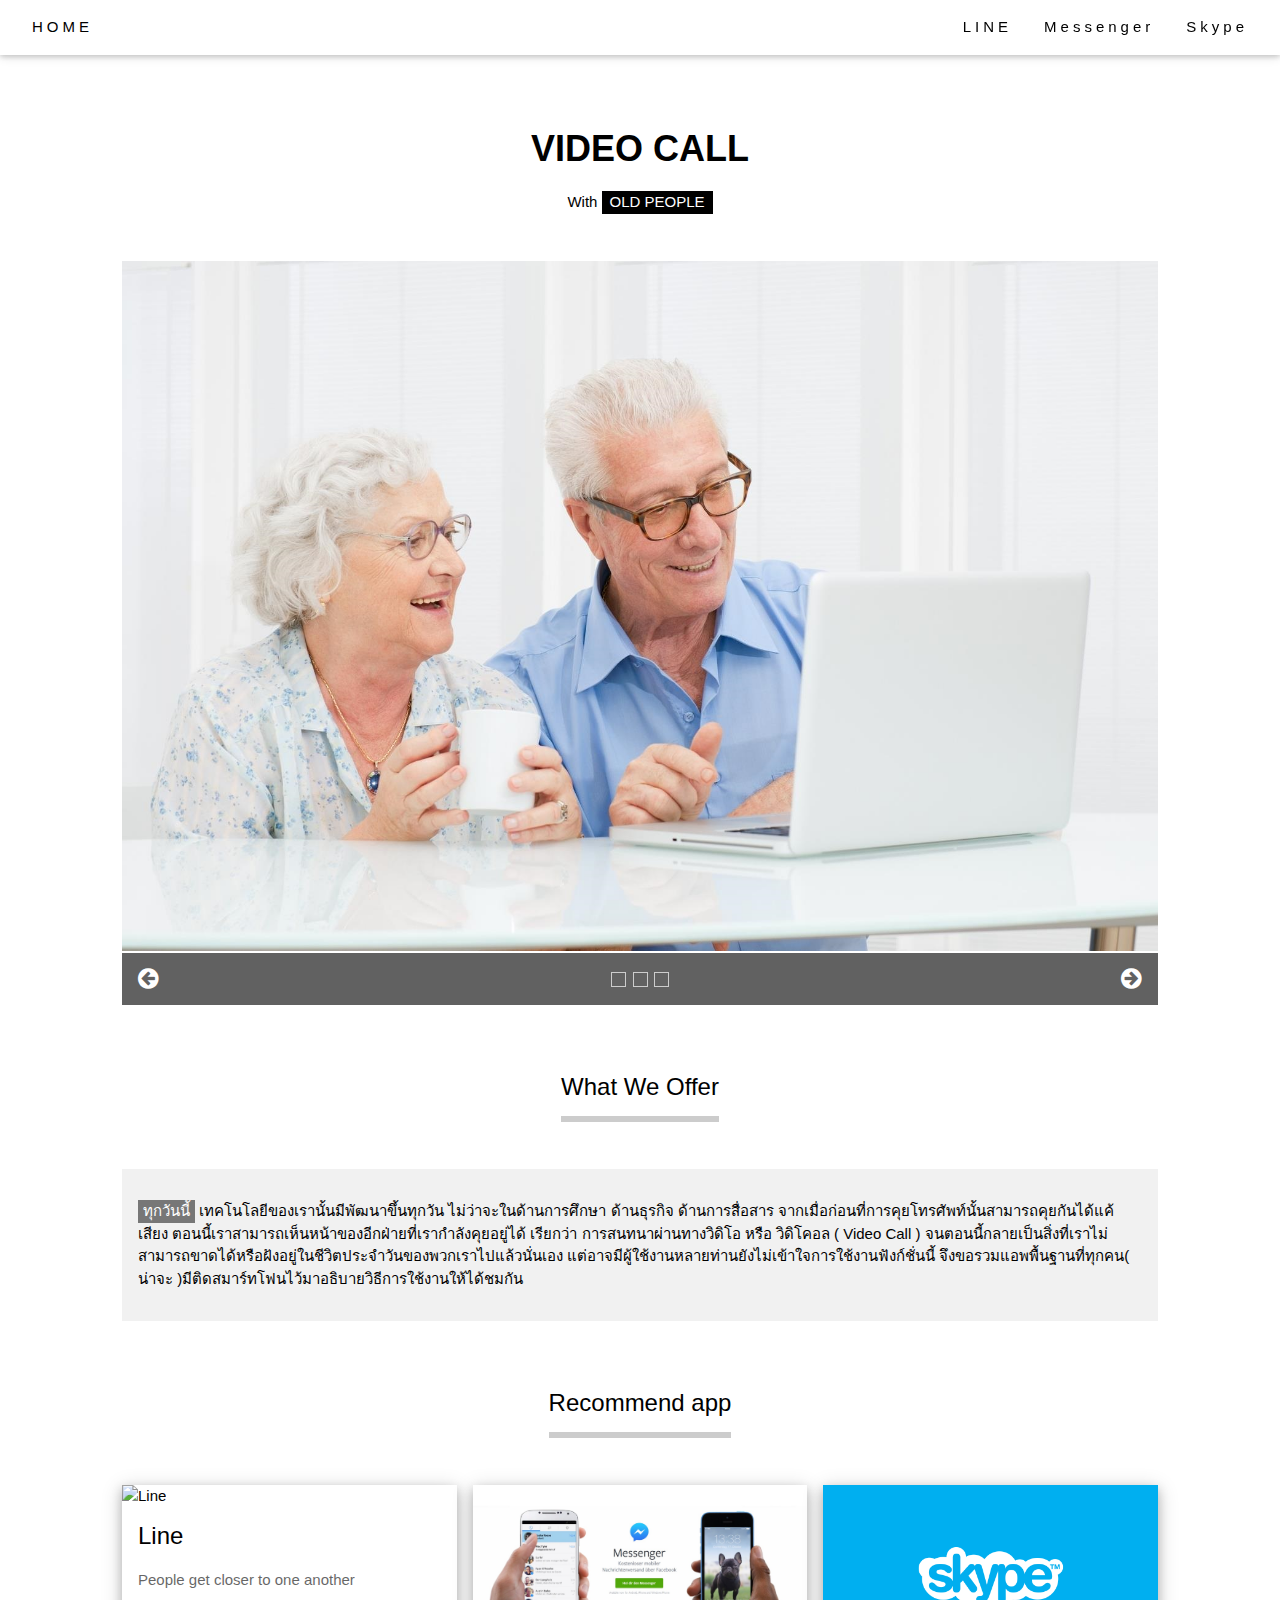
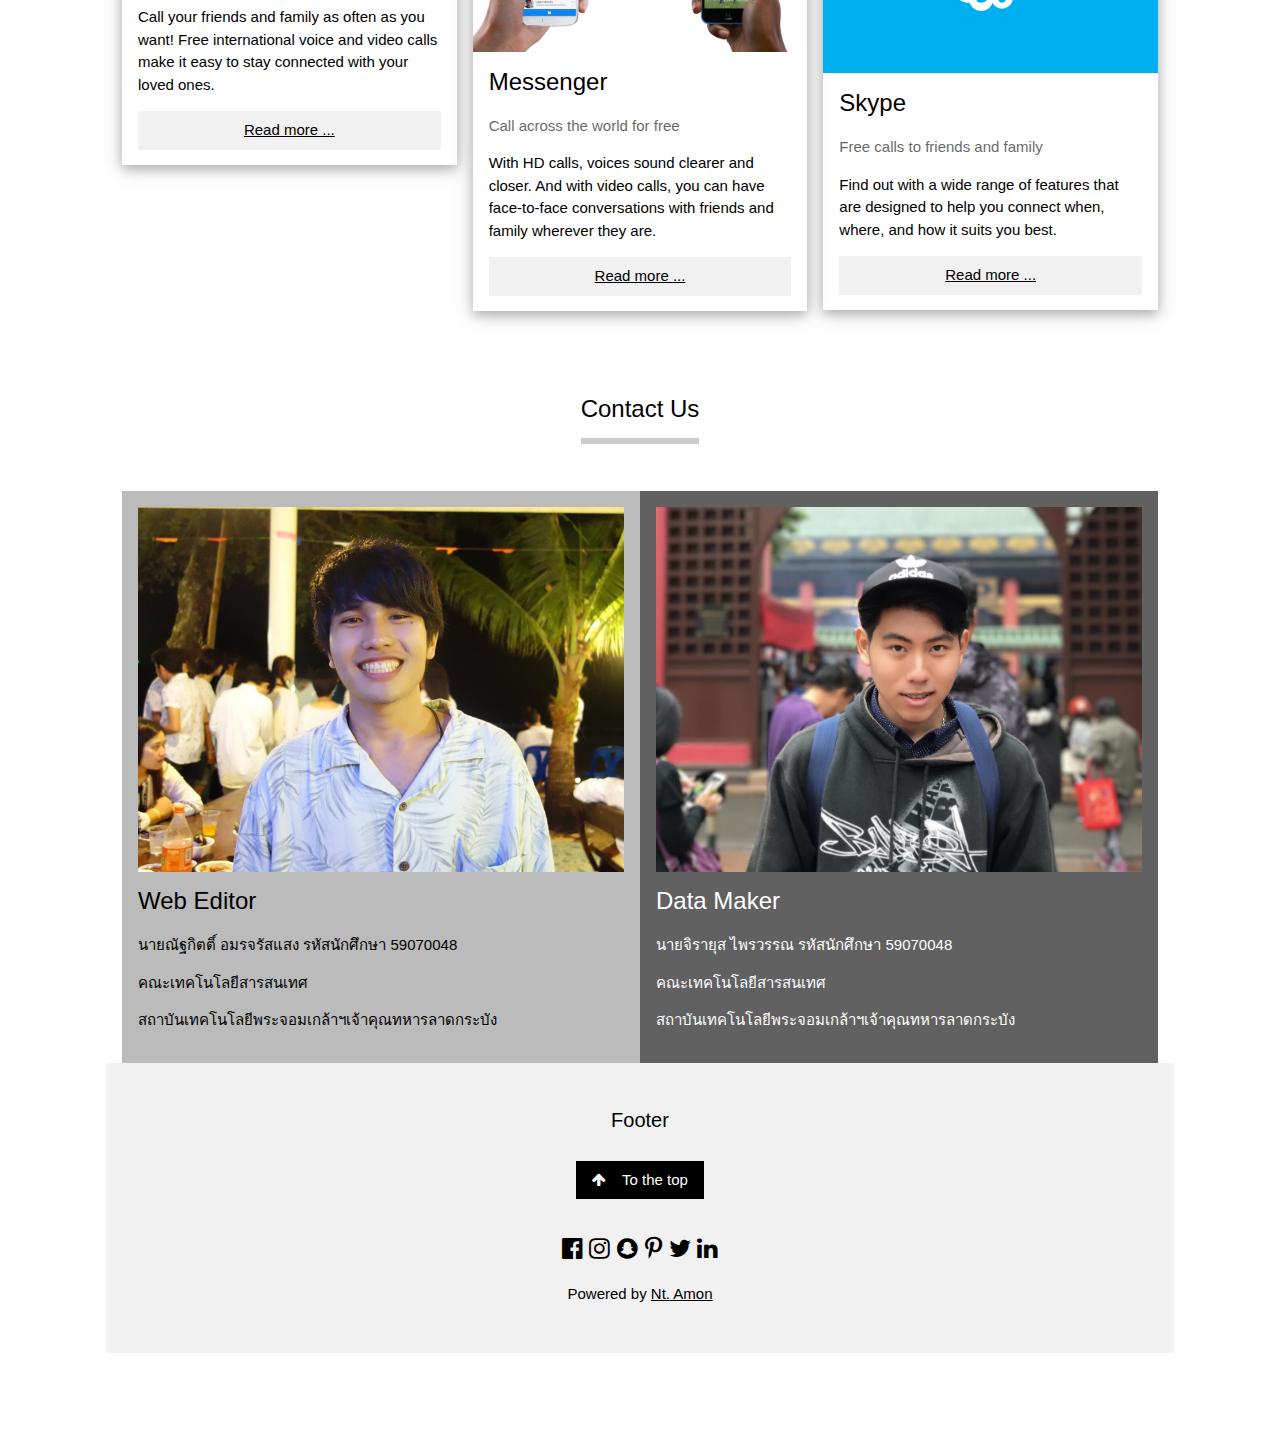
==== index.html @ f8e38966 "Rename HOME.html to index.html" ====
<!DOCTYPE html>
<html>
<title>VIDEO CALL With OLD PEOPLE</title>
<meta charset="UTF-8">
<meta name="viewport" content="width=device-width, initial-scale=1">
<link rel="stylesheet" href="style/style.css">
<link rel="stylesheet" href="style/css/font-awesome.min.css">
<style>
body,h1,h2,h3,h4,h5 {font-family: "Raleway", sans-serif}
.mySlides {display:none}
.tag, .fa {cursor:pointer}
.tag {height:15px;width:15px;padding:0;margin-top:6px}
</style>
<body>

<!-- Navbar (sit on top) -->
<div class="top">
  <div class="bar white padding card-2" style="letter-spacing:4px;">
    <a href="#" class="bar-item button">HOME</a>
    <!-- Right-sided navbar links. Hide them on small screens -->
    <div class="right hide-small">
      <a href="LINE.html" class="bar-item button">LINE</a>
      <a href="MESSENGER.html" class="bar-item button">Messenger</a>
      <a href="SKYPE.html" class="bar-item button">Skype</a>
    </div>
  </div>
</div>

<!-- Content -->
<div class="content" style="max-width:1100px;margin-top:80px;margin-bottom:80px">
  <div class="panel">

<!-- Header -->
<header class="container center padding-32" > 
  <h1><b>VIDEO CALL</b></h1>
  <p>With <span class="tag-h">OLD PEOPLE</span></p>
</header>

  <!-- Slideshow -->
  <div class="container">
    <div class="display-container mySlides">
      <img src="images/image_1.jpg" style="width:100%">
    </div>
    <div class="display-container mySlides">
      <img src="images/image_2.jpg" style="width:100%">
    </div>
    <div class="display-container mySlides">
      <img src="images/image_3.jpg" style="width:100%">
    </div>

    <!-- Slideshow next/previous buttons -->
    <div class="container dark-grey padding xlarge">
      <div class="left" onclick="plusDivs(-1)"><i class="fa fa-arrow-circle-left hover-text-teal"></i></div>
      <div class="right" onclick="plusDivs(1)"><i class="fa fa-arrow-circle-right hover-text-teal"></i></div>
    
      <div class="center">
        <span class="tag demodots border transparent hover-white" onclick="currentDiv(1)"></span>
        <span class="tag demodots border transparent hover-white" onclick="currentDiv(2)"></span>
        <span class="tag demodots border transparent hover-white" onclick="currentDiv(3)"></span>
      </div>
    </div>
  </div>
  
  <!-- Grid -->
  <div class="row container" id="offer">
    <div class="center padding-64">
      <span class="xlarge bottombar border-dark-grey padding-16">What We Offer</span>
    </div>
    <div class=" l3 m6 light-grey container padding-16">
      <p><span class="tag2">ทุกวันนี้</span> เทคโนโลยีของเรานั้นมีพัฒนาขึ้นทุกวัน ไม่ว่าจะในด้านการศึกษา ด้านธุรกิจ ด้านการสื่อสาร จากเมื่อก่อนที่การคุยโทรศัพท์นั้นสามารถคุยกันได้แค้เสียง ตอนนี้เราสามารถเห็นหน้าของอีกฝ่ายที่เรากำลังคุยอยู่ได้ เรียกว่า การสนทนาผ่านทางวิดิโอ หรือ วิดิโคอล ( Video Call ) จนตอนนี้กลายเป็นสิ่งที่เราไม่สามารถขาดได้หรือฝังอยู่ในชีวิตประจำวันของพวกเราไปแล้วนั่นเอง แต่อาจมีผู้ใช้งานหลายท่านยังไม่เข้าใจการใช้งานฟังก์ชั่นนี้ จึงขอรวมแอพพื้นฐานที่ทุกคน( น่าจะ )มีติดสมาร์ทโฟนไว้มาอธิบายวิธีการใช้งานให้ได้ชมกัน</p>
    </div>
  </div>

   <!-- Grid -->
  <div class="row-padding" id="recommend">
    <div class="center padding-64">
      <span class="xlarge bottombar border-dark-grey padding-16">Recommend app</span>
    </div>

    <div class="third margin-bottom">
      <div class="card-4">
        <img src="images/Line.jpg" alt="Line" style="width:100%">
        <div class="container">
          <h3>Line</h3>
          <p class="opacity">People get closer to one another</p>
          <p>Call your friends and family as often as you want! Free international voice and video calls make it easy to stay connected with your loved ones.</p>
          <p><a href="LINE.html"><button class="button light-grey block" >Read more ...</button></a></p>
        </div>
      </div>
    </div>

    <div class="third margin-bottom">
      <div class="card-4">
        <img src="images/messenger.jpg" alt="Messenger" style="width:100%">
        <div class="container">
          <h3>Messenger</h3>
          <p class="opacity">Call across the world for free</p>
          <p>With HD calls, voices sound clearer and closer. And with video calls, you can have face-to-face conversations with friends and family wherever they are.</p>
          <p><a href="MESSENGER.html"><button class="button light-grey block">Read more ...</button></a></p>
        </div>
      </div>
    </div>

    <div class="third margin-bottom">
      <div class="card-4">
        <img src="images/skype.png" alt="Jane" style="width:100%">
        <div class="container">
          <h3>Skype</h3>
          <p class="opacity">Free calls to friends and family</p>
          <p>Find out with a wide range of features that are designed to help you connect when, where, and how it suits you best.</p>
          <p><a href="SKYPE.html"><button class="button light-grey block">Read more ...</button></a></p>
        </div>
      </div>
    </div>
  </div>

  <!-- Contact -->
  <div class="center padding-64" id="contact">
    <span class="xlarge bottombar border-dark-grey padding-16">Contact Us</span>
  </div>

  <div class="row container">
    <div class="col m6 grey container padding-16">
      <img src="images/Nattakit.jpg" alt="Jane" style="width:100%">
      <h3>Web Editor</h3>
      <p>นายณัฐกิตติ์ อมรจรัสแสง รหัสนักศึกษา 59070048</p>
      <p>คณะเทคโนโลยีสารสนเทศ </p>
      <p>สถาบันเทคโนโลยีพระจอมเกล้าฯเจ้าคุณทหารลาดกระบัง</p>
    </div>

    <div class="col m6 dark-grey container padding-16">
      <img src="images/Jirayut.jpg" alt="Jane" style="width:100%">
      <h3>Data Maker</h3>
      <p>นายจิรายุส ไพรวรรณ รหัสนักศึกษา 59070048</p>
      <p>คณะเทคโนโลยีสารสนเทศ </p>
      <p>สถาบันเทคโนโลยีพระจอมเกล้าฯเจ้าคุณทหารลาดกระบัง</p>
  </div>


</div>

<!-- Footer -->

<footer class="container padding-32 light-grey center">
  <h4>Footer</h4>
  <a href="#" class="button black margin"><i class="fa fa-arrow-up margin-right"></i>To the top</a>
  <div class="xlarge section">
    <i class="fa fa-facebook-official hover-opacity"></i>
    <i class="fa fa-instagram hover-opacity"></i>
    <i class="fa fa-snapchat hover-opacity"></i>
    <i class="fa fa-pinterest-p hover-opacity"></i>
    <i class="fa fa-twitter hover-opacity"></i>
    <i class="fa fa-linkedin hover-opacity"></i>
  </div>
  <p>Powered by <a href="https://www.facebook.com/natk.amjrs" title="W3.CSS" target="_blank" class="hover-text-green">Nt. Amon</a></p>
</footer>


<script>
// Slideshow
var slideIndex = 1;
showDivs(slideIndex);

function plusDivs(n) {
  showDivs(slideIndex += n);
}

function currentDiv(n) {
  showDivs(slideIndex = n);
}

function showDivs(n) {
  var i;
  var x = document.getElementsByClassName("mySlides");
  var dots = document.getElementsByClassName("demodots");
  if (n > x.length) {slideIndex = 1}    
  if (n < 1) {slideIndex = x.length} ;
  for (i = 0; i < x.length; i++) {
     x[i].style.display = "none";  
  }
  for (i = 0; i < dots.length; i++) {
     dots[i].className = dots[i].className.replace(" w3-white", "");
  }
  x[slideIndex-1].style.display = "block";  
  dots[slideIndex-1].className += " w3-white";
}
</script>

</body>
</html>
---- style/style.css ----
/* W3.CSS 4.04 Apr 2017 by Jan Egil and Borge Refsnes */
html{box-sizing:border-box}*,*:before,*:after{box-sizing:inherit}
/* Extract from normalize.css by Nicolas Gallagher and Jonathan Neal git.io/normalize */
html{-ms-text-size-adjust:100%;-webkit-text-size-adjust:100%}body{margin:0}
article,aside,details,figcaption,figure,footer,header,main,menu,nav,section,summary{display:block}
audio,canvas,progress,video{display:inline-block}progress{vertical-align:baseline}
audio:not([controls]){display:none;height:0}[hidden],template{display:none}
a{background-color:transparent;-webkit-text-decoration-skip:objects}
a:active,a:hover{outline-width:0}abbr[title]{border-bottom:none;text-decoration:underline;text-decoration:underline dotted}
dfn{font-style:italic}mark{background:#ff0;color:#000}
small{font-size:80%}sub,sup{font-size:75%;line-height:0;position:relative;vertical-align:baseline}
sub{bottom:-0.25em}sup{top:-0.5em}figure{margin:1em 40px}img{border-style:none}svg:not(:root){overflow:hidden}
code,kbd,pre,samp{font-family:monospace,monospace;font-size:1em}hr{box-sizing:content-box;height:0;overflow:visible}
button,input,select,textarea{font:inherit;margin:0}optgroup{font-weight:bold}
button,input{overflow:visible}button,select{text-transform:none}
button,html [type=button],[type=reset],[type=submit]{-webkit-appearance:button}
button::-moz-focus-inner, [type=button]::-moz-focus-inner, [type=reset]::-moz-focus-inner, [type=submit]::-moz-focus-inner{border-style:none;padding:0}
button:-moz-focusring, [type=button]:-moz-focusring, [type=reset]:-moz-focusring, [type=submit]:-moz-focusring{outline:1px dotted ButtonText}
fieldset{border:1px solid #c0c0c0;margin:0 2px;padding:.35em .625em .75em}
legend{color:inherit;display:table;max-width:100%;padding:0;white-space:normal}textarea{overflow:auto}
[type=checkbox],[type=radio]{padding:0}
[type=number]::-webkit-inner-spin-button,[type=number]::-webkit-outer-spin-button{height:auto}
[type=search]{-webkit-appearance:textfield;outline-offset:-2px}
[type=search]::-webkit-search-cancel-button,[type=search]::-webkit-search-decoration{-webkit-appearance:none}
::-webkit-input-placeholder{color:inherit;opacity:0.54}
::-webkit-file-upload-button{-webkit-appearance:button;font:inherit}
/* End extract */
html,body{font-family:Verdana,sans-serif;font-size:15px;line-height:1.5}html{overflow-x:hidden}
h1{font-size:36px}h2{font-size:30px}h3{font-size:24px}h4{font-size:20px}h5{font-size:18px}h6{font-size:16px}.serif{font-family:serif}
h1,h2,h3,h4,h5,h6{font-family:"Segoe UI",Arial,sans-serif;font-weight:400;margin:10px 0}.wide{letter-spacing:4px}
hr{border:0;border-top:1px solid #eee;margin:20px 0}
.image{max-width:100%;height:auto}img{margin-bottom:-5px}a{color:inherit}
.table,.table-all{border-collapse:collapse;border-spacing:0;width:100%;display:table}.table-all{border:1px solid #ccc}
.bordered tr,.table-all tr{border-bottom:1px solid #ddd}.striped tbody tr:nth-child(even){background-color:#f1f1f1}
.table-all tr:nth-child(odd){background-color:#fff}.table-all tr:nth-child(even){background-color:#f1f1f1}
.hoverable tbody tr:hover,.ul.hoverable li:hover{background-color:#ccc}.centered tr th,.centered tr td{text-align:center}
.table td,.table th,.table-all td,.table-all th{padding:8px 8px;display:table-cell;text-align:left;vertical-align:top}
.table th:first-child,.table td:first-child,.table-all th:first-child,.table-all td:first-child{padding-left:16px}
.btn,.button{border:none;display:inline-block;outline:0;padding:8px 16px;vertical-align:middle;overflow:hidden;text-decoration:none;color:inherit;background-color:inherit;text-align:center;cursor:pointer;white-space:nowrap}
.btn:hover{box-shadow:0 8px 16px 0 rgba(0,0,0,0.2),0 6px 20px 0 rgba(0,0,0,0.19)}
.btn,.button{-webkit-touch-callout:none;-webkit-user-select:none;-khtml-user-select:none;-moz-user-select:none;-ms-user-select:none;user-select:none}   
.disabled,.btn:disabled,.button:disabled{cursor:not-allowed;opacity:0.3}.disabled *,:disabled *{pointer-events:none}
.btn.disabled:hover,.btn:disabled:hover{box-shadow:none}
.tag-h{background-color:#000;color:#fff;display:inline-block;padding-left:8px;padding-right:8px;text-align:center}.badge{border-radius:50%}
.badge,.tag{background-color:#000;color:#fff;display:inline-block;padding-left:8px;padding-right:8px;text-align:center}.badge{border-radius:50%}
.tag2{background-color:#777;color:#fff;display:inline-block;padding-left:5px;padding-right:5px;text-align:center}
.ul{list-style-type:none;padding:0;margin:0}.ul li{padding:8px 16px;border-bottom:1px solid #ddd}.ul li:last-child{border-bottom:none}
.tooltip,.display-container{position:relative}.tooltip .text{display:none}.tooltip:hover .text{display:inline-block}
.ripple:active{opacity:0.5}.ripple{transition:opacity 0s}
.input{padding:8px;display:block;border:none;border-bottom:1px solid #ccc;width:100%}
.select{padding:9px 0;width:100%;border:none;border-bottom:1px solid #ccc}
.dropdown-click,.dropdown-hover{position:relative;display:inline-block;cursor:pointer}
.dropdown-hover:hover .dropdown-content{display:block;z-index:1}
.dropdown-hover:first-child,.dropdown-click:hover{background-color:#ccc;color:#000}
.dropdown-hover:hover > .button:first-child,.dropdown-click:hover > .button:first-child{background-color:#ccc;color:#000}
.dropdown-content{cursor:auto;color:#000;background-color:#fff;display:none;position:absolute;min-width:160px;margin:0;padding:0}
.check,.radio{width:24px;height:24px;position:relative;top:6px}
.sidebar{height:100%;width:200px;background-color:#fff;position:fixed!important;z-index:1;overflow:auto}
.bar-block .dropdown-hover,.bar-block .dropdown-click{width:100%}
.bar-block .dropdown-hover .dropdown-content,.bar-block .dropdown-click .dropdown-content{min-width:100%}
.bar-block .dropdown-hover .button,.bar-block .dropdown-click .button{width:100%;text-align:left;padding:8px 16px}
.main,#main{transition:margin-left .4s}
.modal{z-index:3;display:none;padding-top:100px;position:fixed;left:0;top:0;width:100%;height:100%;overflow:auto;background-color:rgb(0,0,0);background-color:rgba(0,0,0,0.4)}
.modal-content{margin:auto;background-color:#fff;position:relative;padding:0;outline:0;width:600px}
.bar{width:100%;overflow:hidden}.center .bar{display:inline-block;width:auto}
.bar .bar-item{padding:8px 16px;float:left;width:auto;border:none;outline:none;display:block}
.bar .dropdown-hover,.bar .dropdown-click{position:static;float:left}
.bar .button{white-space:normal}
.bar-block .bar-item{width:100%;display:block;padding:8px 16px;text-align:left;border:none;outline:none;white-space:normal;float:none}
.bar-block.center .bar-item{text-align:center}.block{display:block;width:100%}
.responsive{overflow-x:auto}
.container:after,.container:before,.panel:after,.panel:before,.row:after,.row:before,.row-padding:after,.row-padding:before,
.cell-row:before,.cell-row:after,.clear:after,.clear:before,.bar:before,.bar:after{content:"";display:table;clear:both}
.col,.half,.third,.twothird,.threequarter,.quarter{float:left;width:100%}
.col.s1{width:8.33333%}.col.s2{width:16.66666%}.col.s3{width:24.99999%}.col.s4{width:33.33333%}
.col.s5{width:41.66666%}.col.s6{width:49.99999%}.col.s7{width:58.33333%}.col.s8{width:66.66666%}
.col.s9{width:74.99999%}.col.s10{width:83.33333%}.col.s11{width:91.66666%}.col.s12{width:99.99999%}
@media (min-width:601px){.col.m1{width:8.33333%}.col.m2{width:16.66666%}.col.m3,.quarter{width:24.99999%}.col.m4,.third{width:33.33333%}
.col.m5{width:41.66666%}.col.m6,.half{width:49.99999%}.col.m7{width:58.33333%}.col.m8,.twothird{width:66.66666%}
.col.m9,.threequarter{width:74.99999%}.col.m10{width:83.33333%}.col.m11{width:91.66666%}.col.m12{width:99.99999%}}
@media (min-width:993px){.col.l1{width:8.33333%}.col.l2{width:16.66666%}.col.l3{width:24.99999%}.col.l4{width:33.33333%}
.col.l5{width:41.66666%}.col.l6{width:49.99999%}.col.l7{width:58.33333%}.col.l8{width:66.66666%}
.col.l9{width:74.99999%}.col.l10{width:83.33333%}.col.l11{width:91.66666%}.col.l12{width:99.99999%}}
.content{max-width:980px;margin:auto}.rest{overflow:hidden}
.cell-row{display:table;width:100%}.cell{display:table-cell}
.cell-top{vertical-align:top}.cell-middle{vertical-align:middle}.cell-bottom{vertical-align:bottom}
.hide{display:none!important}.show-block,.show{display:block!important}.show-inline-block{display:inline-block!important}
@media (max-width:600px){.modal-content{margin:0 10px;width:auto!important}.modal{padding-top:30px}
.dropdown-hover.mobile .dropdown-content,.dropdown-click.mobile .dropdown-content{position:relative}	
.hide-small{display:none!important}.mobile{display:block;width:100%!important}.bar-item.mobile,.dropdown-hover.mobile,.dropdown-click.mobile{text-align:center}
.dropdown-hover.mobile,.dropdown-hover.mobile .btn,.dropdown-hover.mobile .button,.dropdown-click.mobile,.dropdown-click.mobile .btn,.dropdown-click.mobile .button{width:100%}}
@media (max-width:768px){.modal-content{width:500px}.modal{padding-top:50px}}
@media (min-width:993px){.modal-content{width:900px}.hide-large{display:none!important}.sidebar.collapse{display:block!important}}
@media (max-width:992px) and (min-width:601px){.hide-medium{display:none!important}}
@media (max-width:992px){.sidebar.collapse{display:none}.main{margin-left:0!important;margin-right:0!important}}
.top,.bottom{position:fixed;width:100%;z-index:1}.top{top:0}.bottom{bottom:0}
.overlay{position:fixed;display:none;width:100%;height:100%;top:0;left:0;right:0;bottom:0;background-color:rgba(0,0,0,0.5);z-index:2}
.display-topleft{position:absolute;left:0;top:0}.display-topright{position:absolute;right:0;top:0}
.display-bottomleft{position:absolute;left:0;bottom:0}.display-bottomright{position:absolute;right:0;bottom:0}
.display-middle{position:absolute;top:50%;left:50%;transform:translate(-50%,-50%);-ms-transform:translate(-50%,-50%)}
.display-left{position:absolute;top:50%;left:0%;transform:translate(0%,-50%);-ms-transform:translate(-0%,-50%)}
.display-right{position:absolute;top:50%;right:0%;transform:translate(0%,-50%);-ms-transform:translate(0%,-50%)}
.display-topmiddle{position:absolute;left:50%;top:0;transform:translate(-50%,0%);-ms-transform:translate(-50%,0%)}
.display-bottommiddle{position:absolute;left:50%;bottom:0;transform:translate(-50%,0%);-ms-transform:translate(-50%,0%)}
.display-container:hover .display-hover{display:block}.display-container:hover span.display-hover{display:inline-block}.display-hover{display:none}
.display-position{position:absolute}
.circle{border-radius:50%}
.round-small{border-radius:2px}.round,.round-medium{border-radius:4px}.round-large{border-radius:8px}.round-xlarge{border-radius:16px}.round-xxlarge{border-radius:32px}
.row-padding,.row-padding>.half,.row-padding>.third,.row-padding>.twothird,.row-padding>.threequarter,.row-padding>.quarter,.row-padding>.col{padding:0 8px}
.container,.panel{padding:0.01em 16px}.panel{margin-top:16px;margin-bottom:16px}
.code,.codespan{font-family:Consolas,"courier new";font-size:16px}
.code{width:auto;background-color:#fff;padding:8px 12px;border-left:4px solid #4CAF50;word-wrap:break-word}
.codespan{color:crimson;background-color:#f1f1f1;padding-left:4px;padding-right:4px;font-size:110%}
.card,.card-2{box-shadow:0 2px 5px 0 rgba(0,0,0,0.16),0 2px 10px 0 rgba(0,0,0,0.12)}
.card-4,.hover-shadow:hover{box-shadow:0 4px 10px 0 rgba(0,0,0,0.2),0 4px 20px 0 rgba(0,0,0,0.19)}
.spin{animation:spin 2s infinite linear}@keyframes spin{0%{transform:rotate(0deg)}100%{transform:rotate(359deg)}}
.animate-fading{animation:fading 10s infinite}@keyframes fading{0%{opacity:0}50%{opacity:1}100%{opacity:0}}
.animate-opacity{animation:opac 0.8s}@keyframes opac{from{opacity:0} to{opacity:1}}
.animate-top{position:relative;animation:animatetop 0.4s}@keyframes animatetop{from{top:-300px;opacity:0} to{top:0;opacity:1}}
.animate-left{position:relative;animation:animateleft 0.4s}@keyframes animateleft{from{left:-300px;opacity:0} to{left:0;opacity:1}}
.animate-right{position:relative;animation:animateright 0.4s}@keyframes animateright{from{right:-300px;opacity:0} to{right:0;opacity:1}}
.animate-bottom{position:relative;animation:animatebottom 0.4s}@keyframes animatebottom{from{bottom:-300px;opacity:0} to{bottom:0;opacity:1}}
.animate-zoom {animation:animatezoom 0.6s}@keyframes animatezoom{from{transform:scale(0)} to{transform:scale(1)}}
.animate-input{transition:width 0.4s ease-in-out}.animate-input:focus{width:100%!important}
.opacity,.hover-opacity:hover{opacity:0.60}.opacity-off,.hover-opacity-off:hover{opacity:1}
.opacity-max{opacity:0.25}.opacity-min{opacity:0.75}
.greyscale-max,.grayscale-max,.hover-greyscale:hover,.hover-grayscale:hover{filter:grayscale(100%)}
.greyscale,.grayscale{filter:grayscale(75%)}.greyscale-min,.grayscale-min{filter:grayscale(50%)}
.sepia{filter:sepia(75%)}.sepia-max,.hover-sepia:hover{filter:sepia(100%)}.sepia-min{filter:sepia(50%)}
.tiny{font-size:10px!important}.small{font-size:12px!important}.medium{font-size:15px!important}.large{font-size:18px!important}
.xlarge{font-size:24px!important}.xxlarge{font-size:36px!important}.xxxlarge{font-size:48px!important}.jumbo{font-size:64px!important}
.left-align{text-align:left!important}.right-align{text-align:right!important}.justify{text-align:justify!important}.center{text-align:center!important}
.border-0{border:0!important}.border{border:1px solid #ccc!important}
.border-top{border-top:1px solid #ccc!important}.border-bottom{border-bottom:1px solid #ccc!important}
.border-left{border-left:1px solid #ccc!important}.border-right{border-right:1px solid #ccc!important}
.topbar{border-top:6px solid #ccc!important}.bottombar{border-bottom:6px solid #ccc!important}
.leftbar{border-left:6px solid #ccc!important}.rightbar{border-right:6px solid #ccc!important}
.section,.code{margin-top:16px!important;margin-bottom:16px!important}
.margin{margin:16px!important}.margin-top{margin-top:16px!important}.margin-bottom{margin-bottom:16px!important}
.margin-left{margin-left:16px!important}.margin-right{margin-right:16px!important}
.padding-small{padding:4px 8px!important}.padding{padding:8px 16px!important}.padding-large{padding:12px 24px!important}
.padding-16{padding-top:16px!important;padding-bottom:16px!important}.padding-24{padding-top:24px!important;padding-bottom:24px!important}
.padding-32{padding-top:32px!important;padding-bottom:32px!important}.padding-48{padding-top:48px!important;padding-bottom:48px!important}
.padding-64{padding-top:64px!important;padding-bottom:64px!important}
.left{float:left!important}.right{float:right!important}
.button:hover{color:#000!important;background-color:#ccc!important}
.transparent,.hover-none:hover{background-color:transparent!important}
.hover-none:hover{box-shadow:none!important}
/* Colors */
.amber,.hover-amber:hover{color:#000!important;background-color:#ffc107!important}
.aqua,.hover-aqua:hover{color:#000!important;background-color:#00ffff!important}
.blue,.hover-blue:hover{color:#fff!important;background-color:#2196F3!important}
.light-blue,.hover-light-blue:hover{color:#000!important;background-color:#87CEEB!important}
.brown,.hover-brown:hover{color:#fff!important;background-color:#795548!important}
.cyan,.hover-cyan:hover{color:#000!important;background-color:#00bcd4!important}
.blue-grey,.hover-blue-grey:hover,.blue-gray,.hover-blue-gray:hover{color:#fff!important;background-color:#607d8b!important}
.green,.hover-green:hover{color:#fff!important;background-color:#4CAF50!important}
.light-green,.hover-light-green:hover{color:#000!important;background-color:#8bc34a!important}
.indigo,.hover-indigo:hover{color:#fff!important;background-color:#3f51b5!important}
.khaki,.hover-khaki:hover{color:#000!important;background-color:#f0e68c!important}
.lime,.hover-lime:hover{color:#000!important;background-color:#cddc39!important}
.orange,.hover-orange:hover{color:#000!important;background-color:#ff9800!important}
.deep-orange,.hover-deep-orange:hover{color:#fff!important;background-color:#ff5722!important}
.pink,.hover-pink:hover{color:#fff!important;background-color:#e91e63!important}
.purple,.hover-purple:hover{color:#fff!important;background-color:#9c27b0!important}
.deep-purple,.hover-deep-purple:hover{color:#fff!important;background-color:#673ab7!important}
.red,.hover-red:hover{color:#fff!important;background-color:#f44336!important}
.sand,.hover-sand:hover{color:#000!important;background-color:#fdf5e6!important}
.teal,.hover-teal:hover{color:#fff!important;background-color:#009688!important}
.yellow,.hover-yellow:hover{color:#000!important;background-color:#ffeb3b!important}
.white,.hover-white:hover{color:#000!important;background-color:#fff!important}
.black,.hover-black:hover{color:#fff!important;background-color:#000!important}
.grey,.hover-grey:hover,.gray,.hover-gray:hover{color:#000!important;background-color:#bbb!important}
.light-grey,.hover-light-grey:hover,.light-gray,.hover-light-gray:hover{color:#000!important;background-color:#f1f1f1!important}
.dark-grey,.hover-dark-grey:hover,.dark-gray,.hover-dark-gray:hover{color:#fff!important;background-color:#616161!important}
.pale-red,.hover-pale-red:hover{color:#000!important;background-color:#ffdddd!important}
.pale-green,.hover-pale-green:hover{color:#000!important;background-color:#ddffdd!important}
.pale-yellow,.hover-pale-yellow:hover{color:#000!important;background-color:#ffffcc!important}
.pale-blue,.hover-pale-blue:hover{color:#000!important;background-color:#ddffff!important}
.text-red,.hover-text-red:hover{color:#f44336!important}
.text-green,.hover-text-green:hover{color:#4CAF50!important}
.text-blue,.hover-text-blue:hover{color:#2196F3!important}
.text-yellow,.hover-text-yellow:hover{color:#ffeb3b!important}
.text-white,.hover-text-white:hover{color:#fff!important}
.text-black,.hover-text-black:hover{color:#000!important}
.text-grey,.hover-text-grey:hover,.text-gray,.hover-text-gray:hover{color:#757575!important}
.text-amber{color:#ffc107!important}
.text-aqua{color:#00ffff!important}
.text-light-blue{color:#87CEEB!important}
.text-brown{color:#795548!important}
.text-cyan{color:#00bcd4!important}
.text-blue-grey,.text-blue-gray{color:#607d8b!important}
.text-light-green{color:#8bc34a!important}
.text-indigo{color:#3f51b5!important}
.text-khaki{color:#b4aa50!important}
.text-lime{color:#cddc39!important}
.text-orange{color:#ff9800!important}
.text-deep-orange{color:#ff5722!important}
.text-pink{color:#e91e63!important}
.text-purple{color:#9c27b0!important}
.text-deep-purple{color:#673ab7!important}
.text-sand{color:#fdf5e6!important}
.text-teal{color:#009688!important}
.text-light-grey,.hover-text-light-grey:hover,.text-light-gray,.hover-text-light-gray:hover{color:#f1f1f1!important}
.text-dark-grey,.hover-text-dark-grey:hover,.text-dark-gray,.hover-text-dark-gray:hover{color:#3a3a3a!important}
.border-red,.hover-border-red:hover{border-color:#f44336!important}
.border-green,.hover-border-green:hover{border-color:#4CAF50!important}
.border-blue,.hover-border-blue:hover{border-color:#2196F3!important}
.border-yellow,.hover-border-yellow:hover{border-color:#ffeb3b!important}
.border-white,.hover-border-white:hover{border-color:#fff!important}
.border-black,.hover-border-black:hover{border-color:#000!important}
.border-grey,.hover-border-grey:hover,.border-gray,.hover-border-gray:hover{border-color:#bbb!important}

/* latin-ext */
@font-face {
  font-family: 'Lato';
  font-style: normal;
  font-weight: 400;
  src: local('Lato Regular'), local('Lato-Regular'), url(https://fonts.gstatic.com/s/lato/v13/UyBMtLsHKBKXelqf4x7VRQ.woff2) format('woff2');
  unicode-range: U+0100-024F, U+1E00-1EFF, U+20A0-20AB, U+20AD-20CF, U+2C60-2C7F, U+A720-A7FF;
}
/* latin */
@font-face {
  font-family: 'Lato';
  font-style: normal;
  font-weight: 400;
  src: local('Lato Regular'), local('Lato-Regular'), url(https://fonts.gstatic.com/s/lato/v13/1YwB1sO8YE1Lyjf12WNiUA.woff2) format('woff2');
  unicode-range: U+0000-00FF, U+0131, U+0152-0153, U+02C6, U+02DA, U+02DC, U+2000-206F, U+2074, U+20AC, U+2212, U+2215;
}
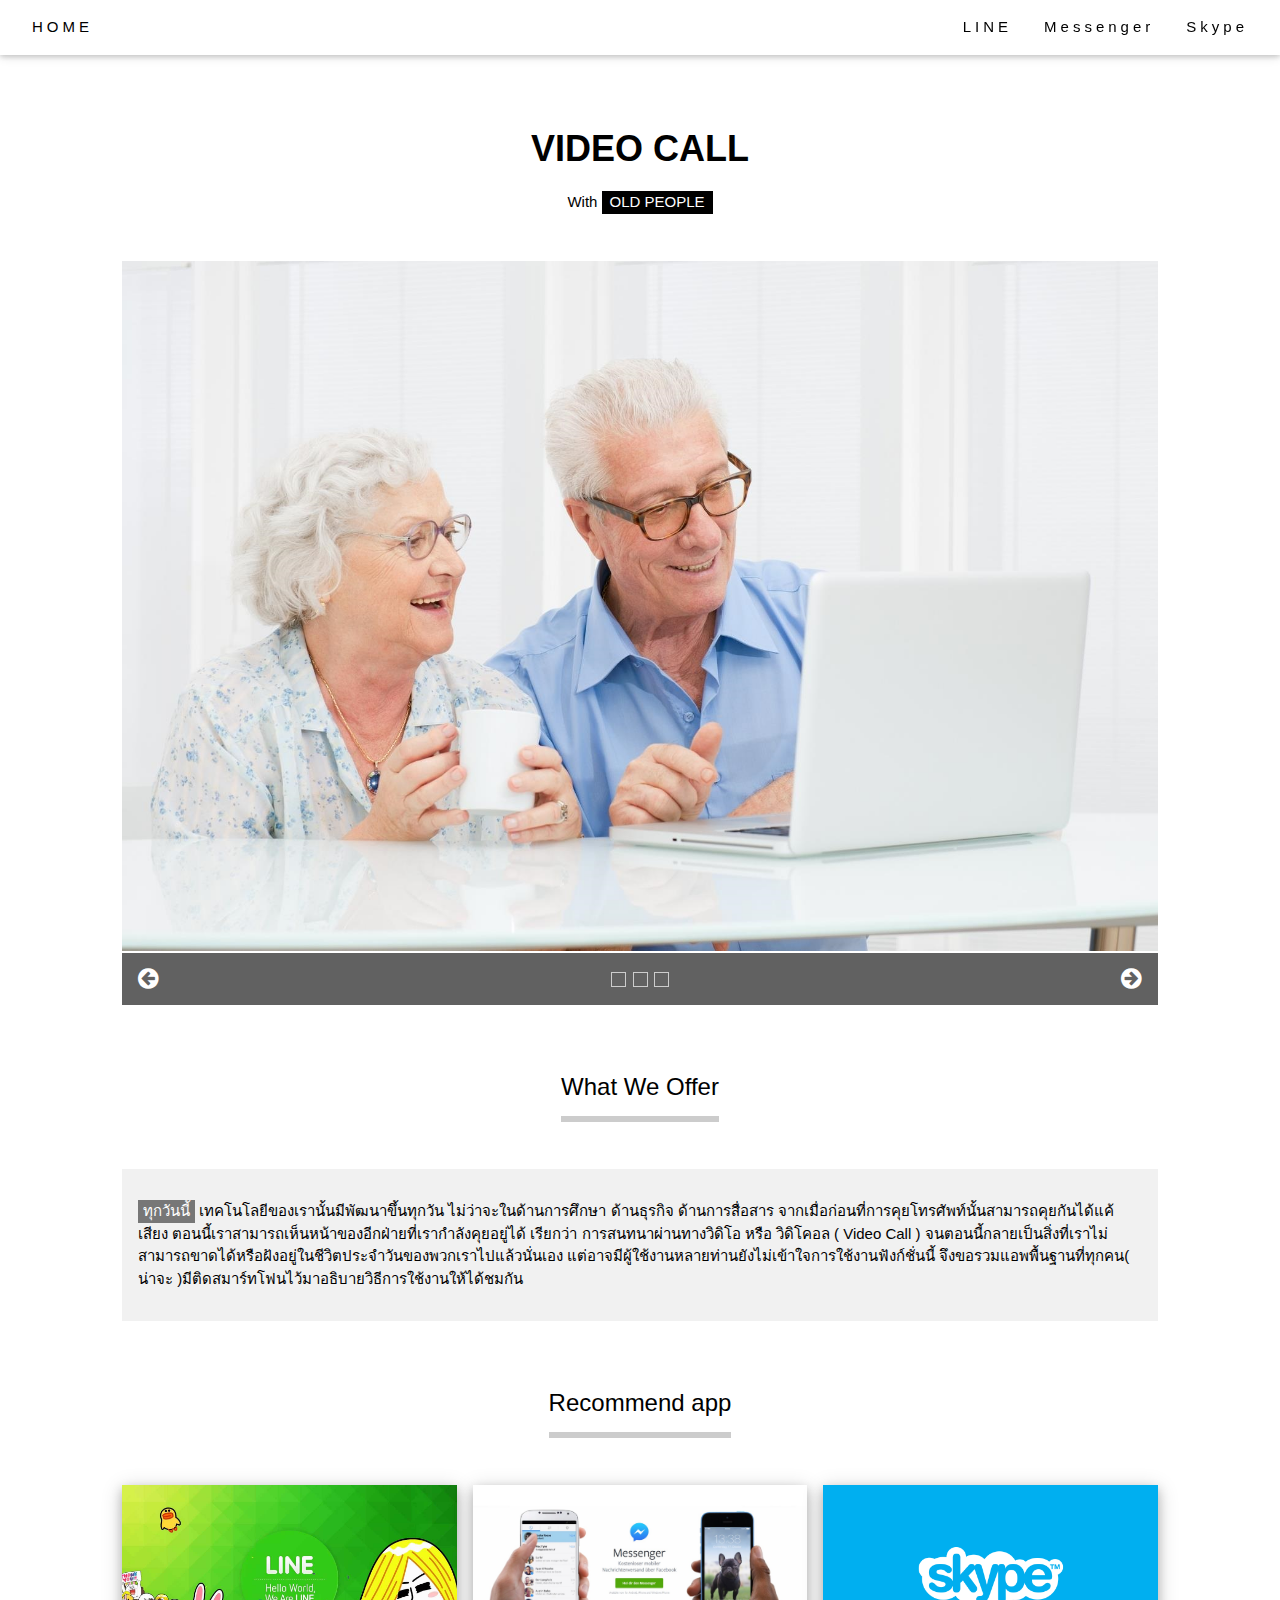
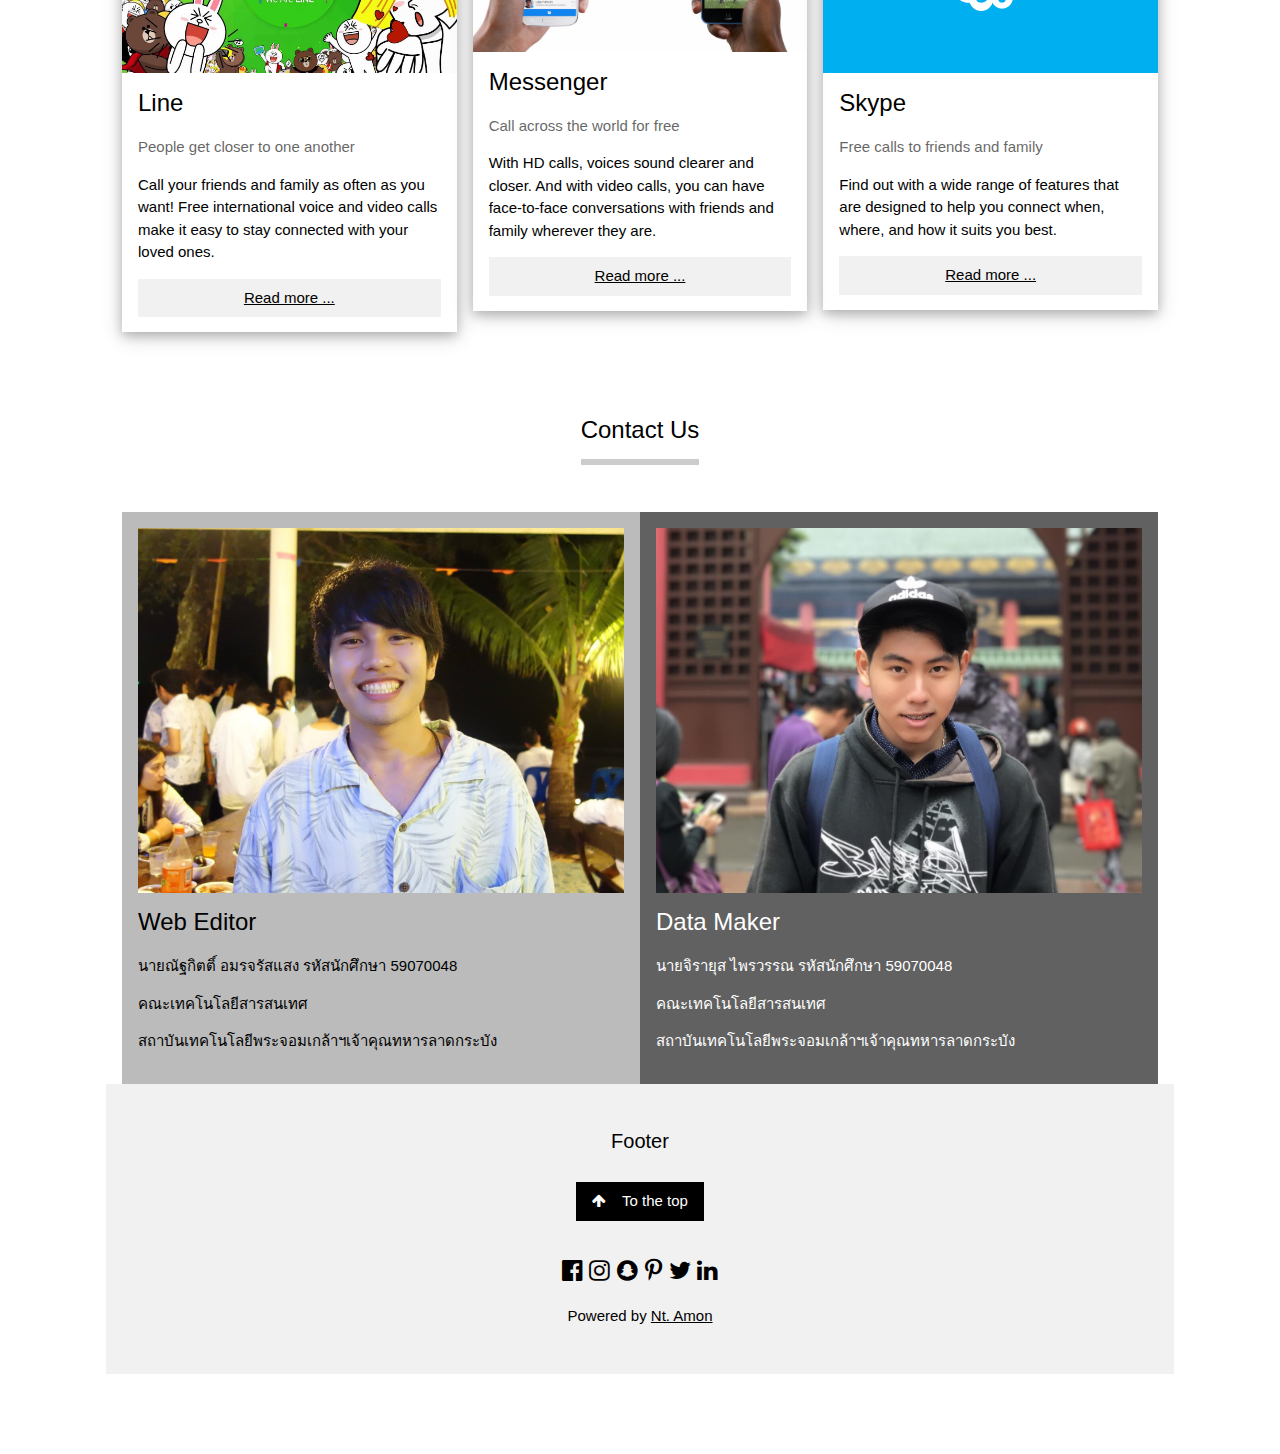
==== commit ece813dd: "Update index.html" ====
--- a/index.html
+++ b/index.html
@@ -79,7 +79,7 @@
 
     <div class="third margin-bottom">
       <div class="card-4">
-        <img src="images/Line.jpg" alt="Line" style="width:100%">
+        <img src="images/line.jpg" alt="Line" style="width:100%">
         <div class="container">
           <h3>Line</h3>
           <p class="opacity">People get closer to one another</p>
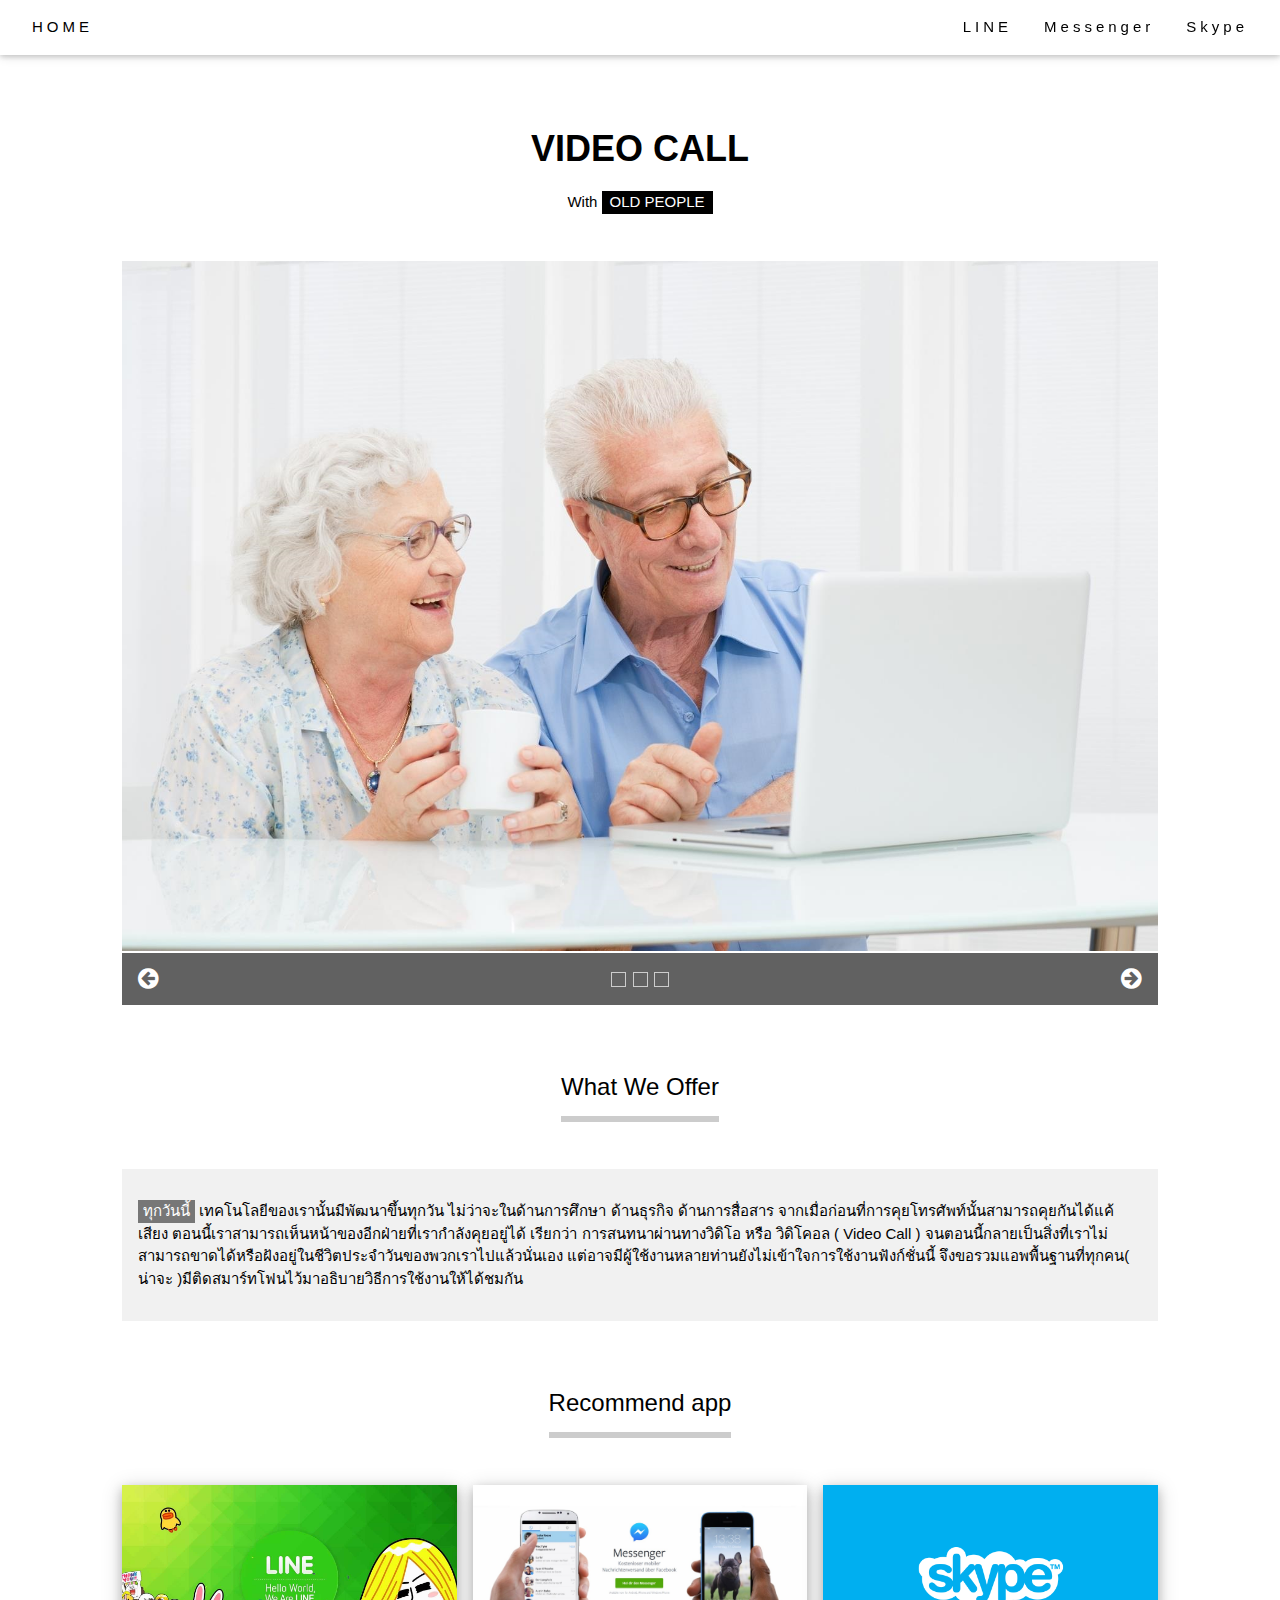
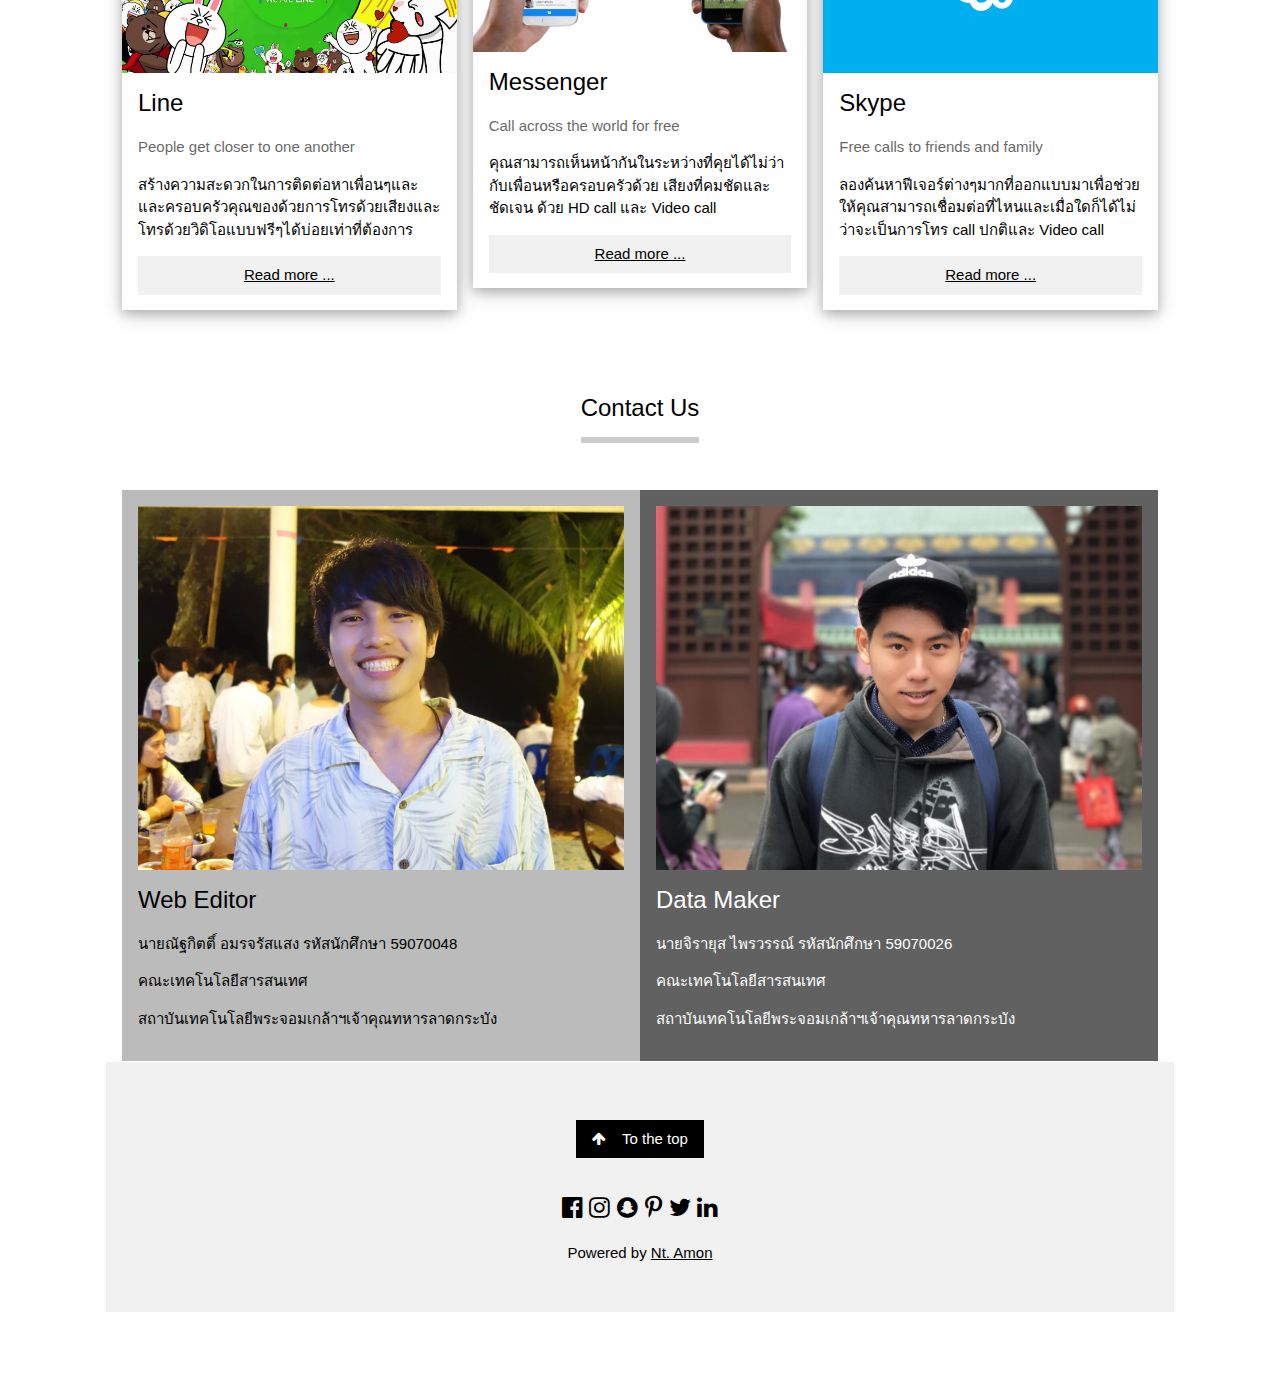
==== commit 5a55e88f: "Update index.html" ====
--- a/index.html
+++ b/index.html
@@ -83,7 +83,8 @@
         <div class="container">
           <h3>Line</h3>
           <p class="opacity">People get closer to one another</p>
-          <p>Call your friends and family as often as you want! Free international voice and video calls make it easy to stay connected with your loved ones.</p>
+          <p>สร้างความสะดวกในการติดต่อหาเพื่อนๆและและครอบครัวคุณของด้วยการโทรด้วยเสียงและโทรด้วยวิดิโอแบบฟรีๆได้บ่อยเท่าที่ต้องการ  
+</p>
           <p><a href="LINE.html"><button class="button light-grey block" >Read more ...</button></a></p>
         </div>
       </div>
@@ -95,7 +96,8 @@
         <div class="container">
           <h3>Messenger</h3>
           <p class="opacity">Call across the world for free</p>
-          <p>With HD calls, voices sound clearer and closer. And with video calls, you can have face-to-face conversations with friends and family wherever they are.</p>
+          <p>คุณสามารถเห็นหน้ากันในระหว่างที่คุยได้ไม่ว่ากับเพื่อนหรือครอบครัวด้วย เสียงที่คมชัดและชัดเจน ด้วย HD call และ Video call
+</p>
           <p><a href="MESSENGER.html"><button class="button light-grey block">Read more ...</button></a></p>
         </div>
       </div>
@@ -107,7 +109,8 @@
         <div class="container">
           <h3>Skype</h3>
           <p class="opacity">Free calls to friends and family</p>
-          <p>Find out with a wide range of features that are designed to help you connect when, where, and how it suits you best.</p>
+          <p>ลองค้นหาฟีเจอร์ต่างๆมากที่ออกแบบมาเพื่อช่วยให้คุณสามารถเชื่อมต่อที่ไหนและเมื่อใดก็ได้ไม่ว่าจะเป็นการโทร call ปกติและ Video call
+</p>
           <p><a href="SKYPE.html"><button class="button light-grey block">Read more ...</button></a></p>
         </div>
       </div>
@@ -131,7 +134,7 @@
     <div class="col m6 dark-grey container padding-16">
       <img src="images/Jirayut.jpg" alt="Jane" style="width:100%">
       <h3>Data Maker</h3>
-      <p>นายจิรายุส ไพรวรรณ รหัสนักศึกษา 59070048</p>
+      <p>นายจิรายุส ไพรวรรณ์ รหัสนักศึกษา 59070026</p>
       <p>คณะเทคโนโลยีสารสนเทศ </p>
       <p>สถาบันเทคโนโลยีพระจอมเกล้าฯเจ้าคุณทหารลาดกระบัง</p>
   </div>
@@ -142,7 +145,7 @@
 <!-- Footer -->
 
 <footer class="container padding-32 light-grey center">
-  <h4>Footer</h4>
+  <h4></h4>
   <a href="#" class="button black margin"><i class="fa fa-arrow-up margin-right"></i>To the top</a>
   <div class="xlarge section">
     <i class="fa fa-facebook-official hover-opacity"></i>
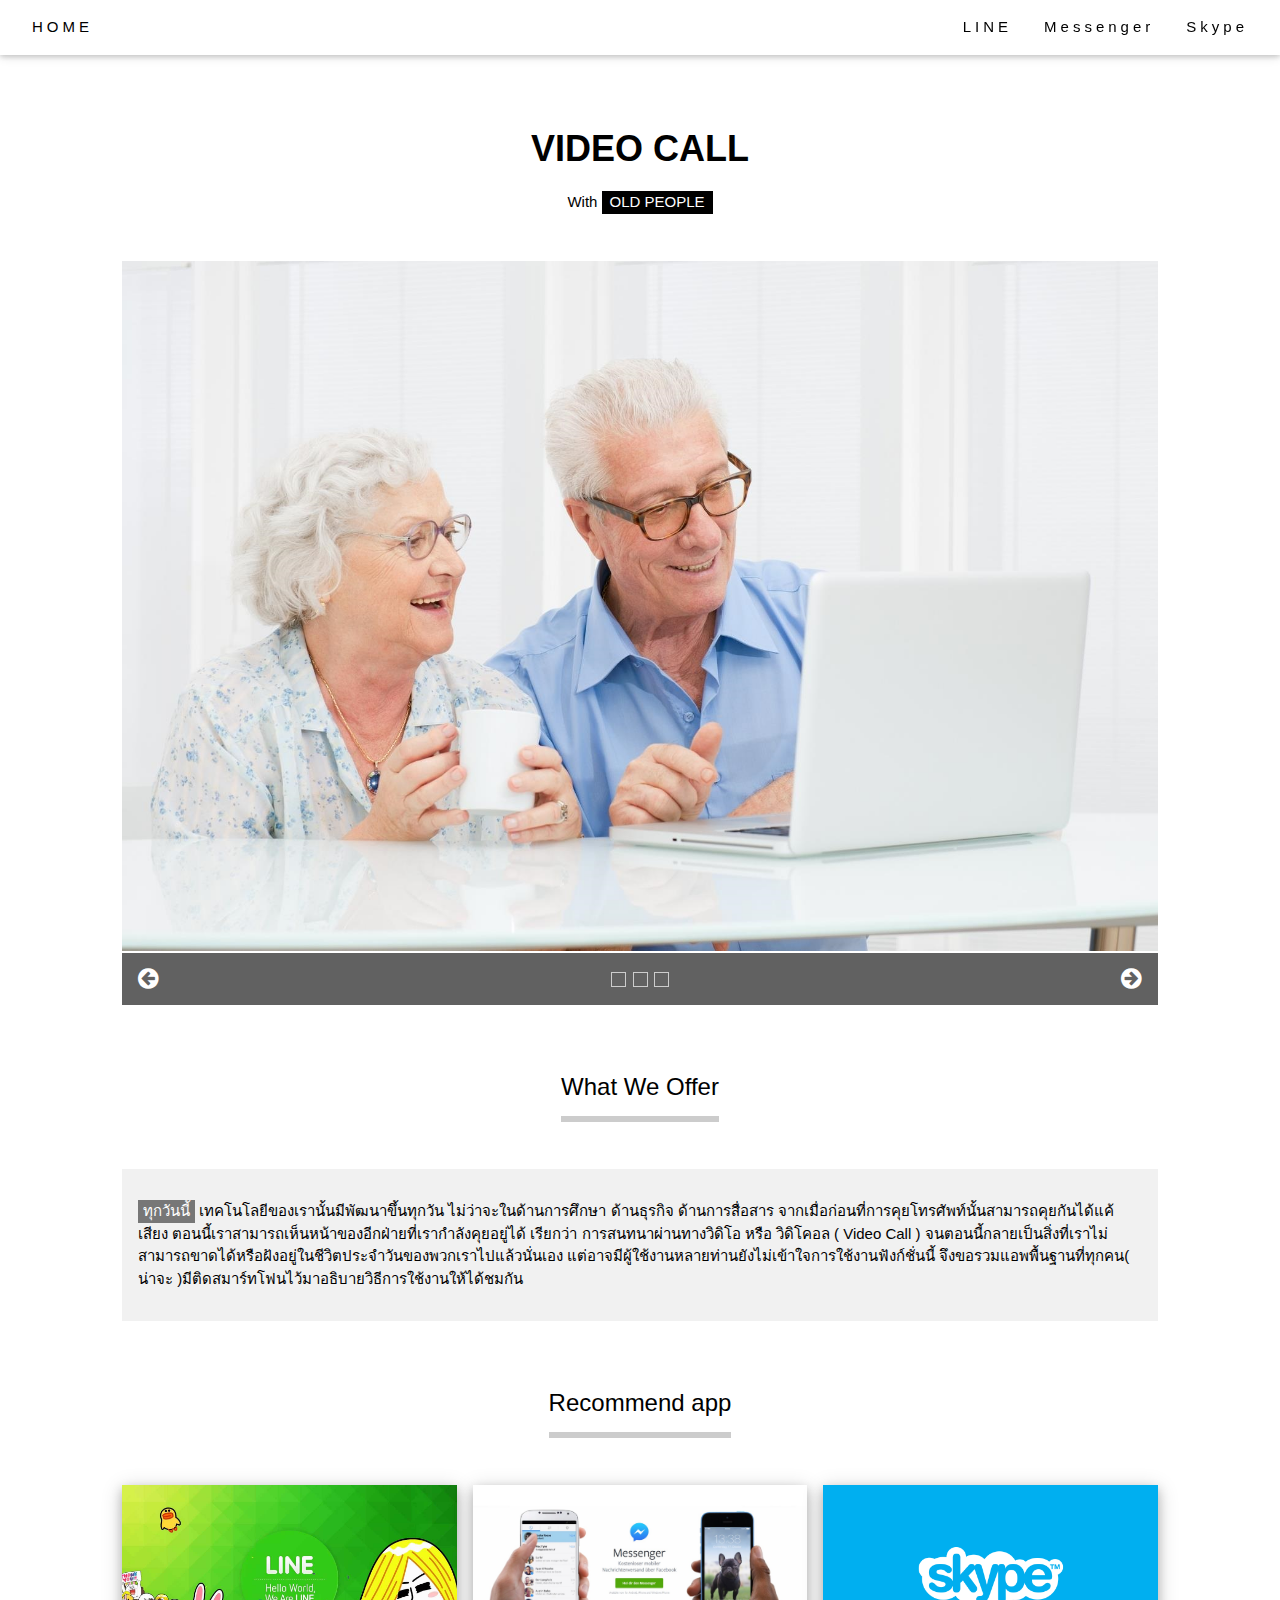
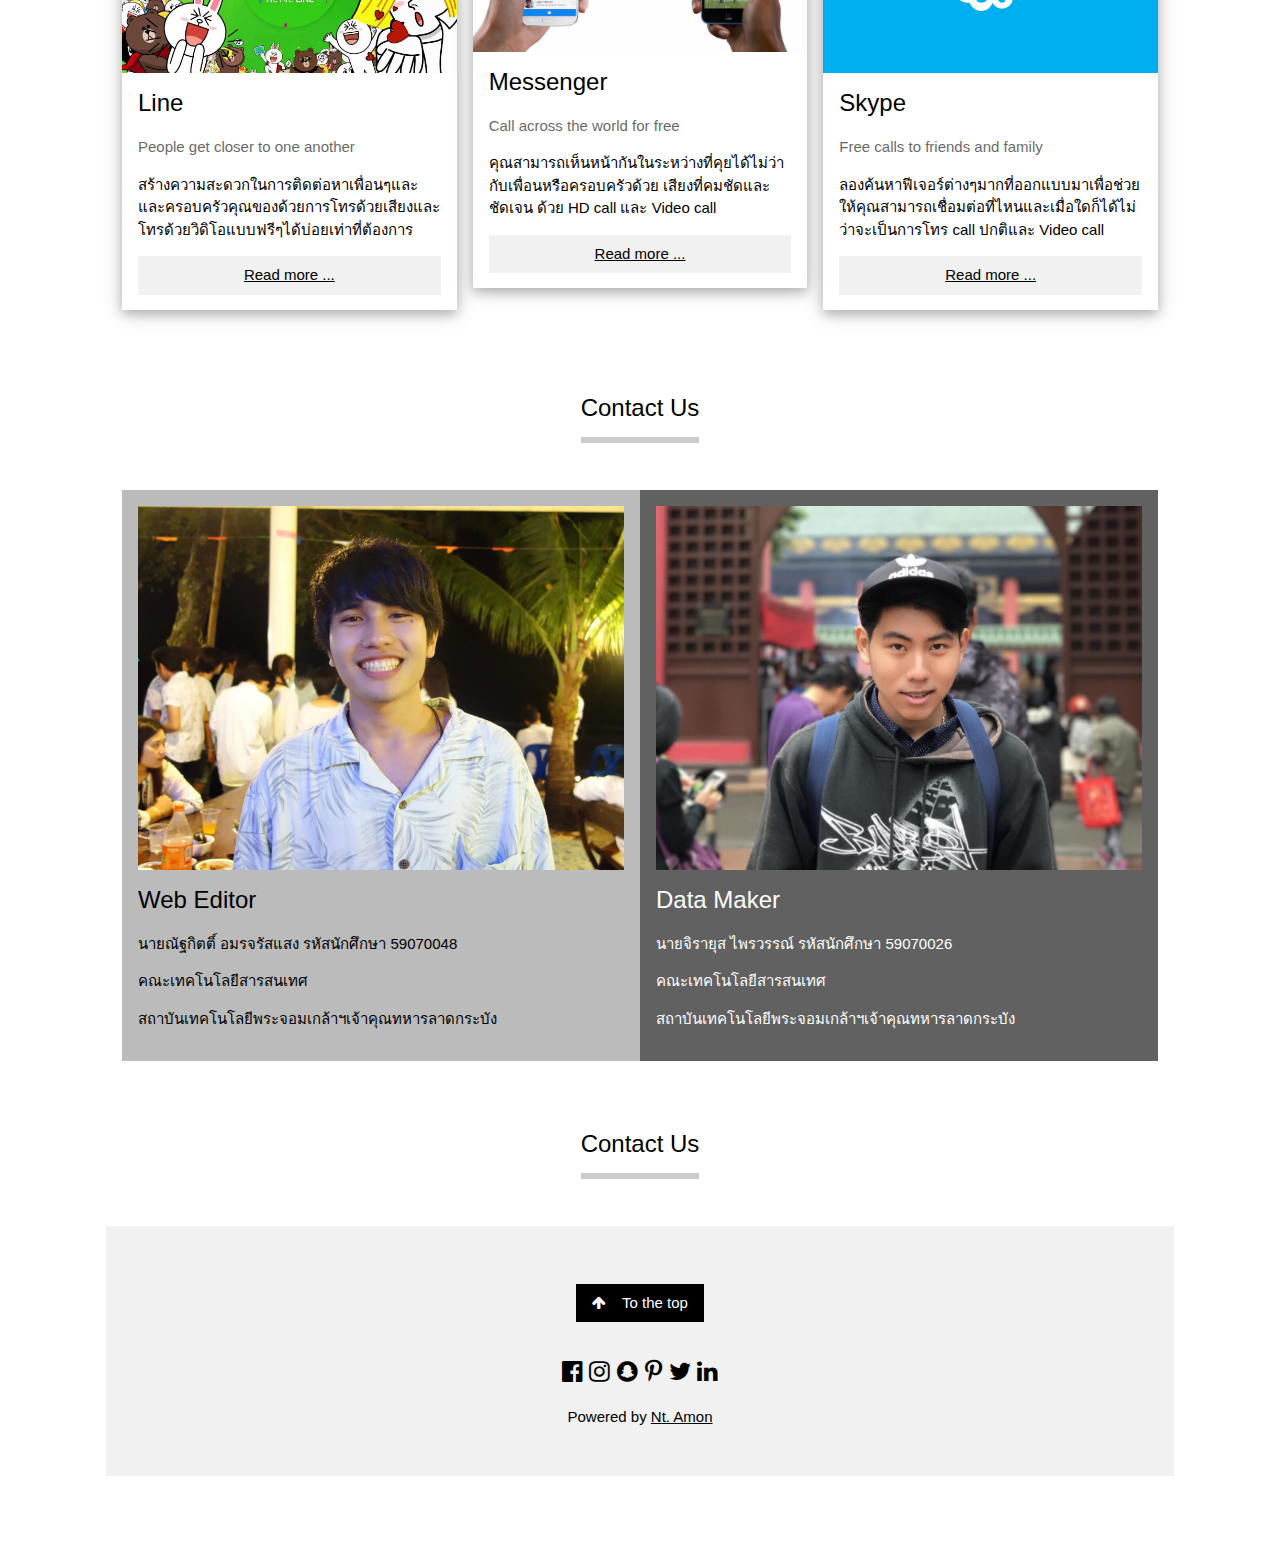
==== commit f6e4ba42: "Update index.html" ====
--- a/index.html
+++ b/index.html
@@ -141,7 +141,12 @@
 
 
 </div>
-
+<!-- new space -->
+<div class="center padding-64" id="contact">
+    <span class="xlarge bottombar border-dark-grey padding-16">Contact Us</span>
+  </div>    
+    
+    
 <!-- Footer -->
 
 <footer class="container padding-32 light-grey center">
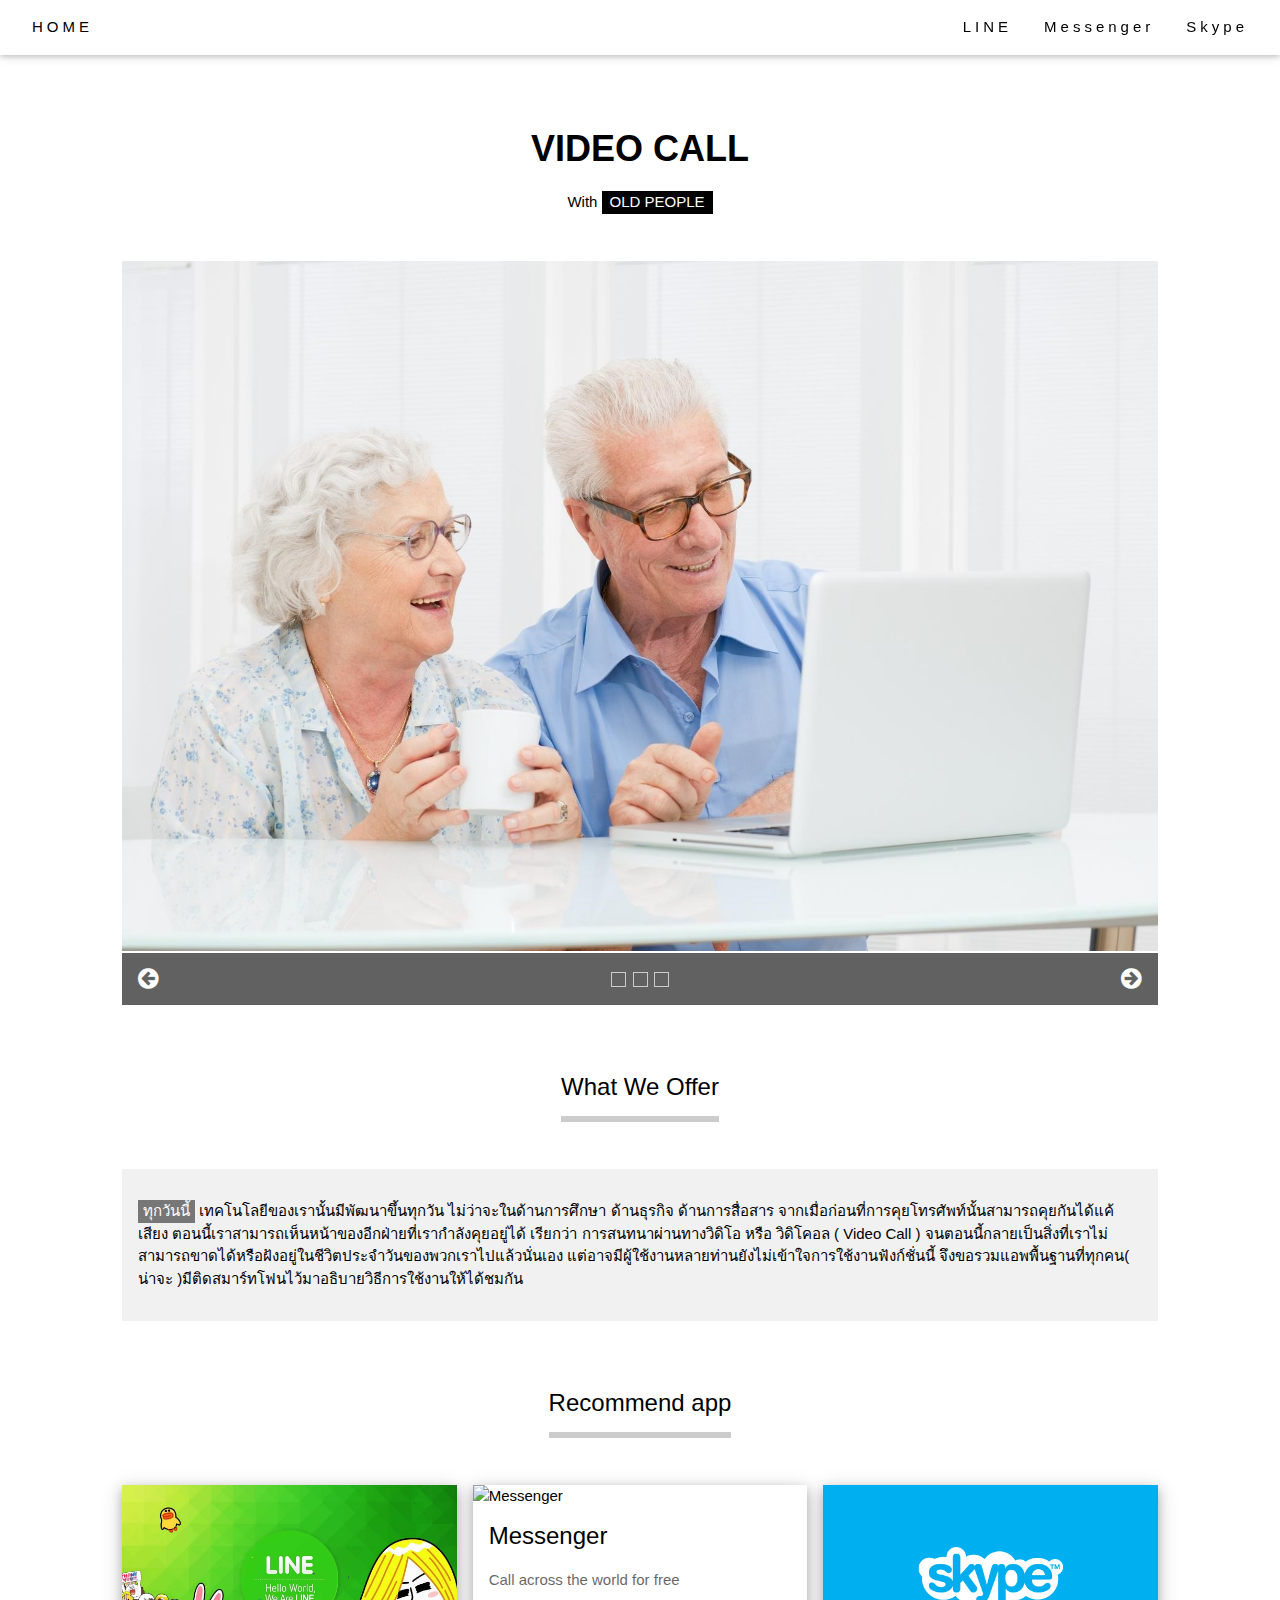
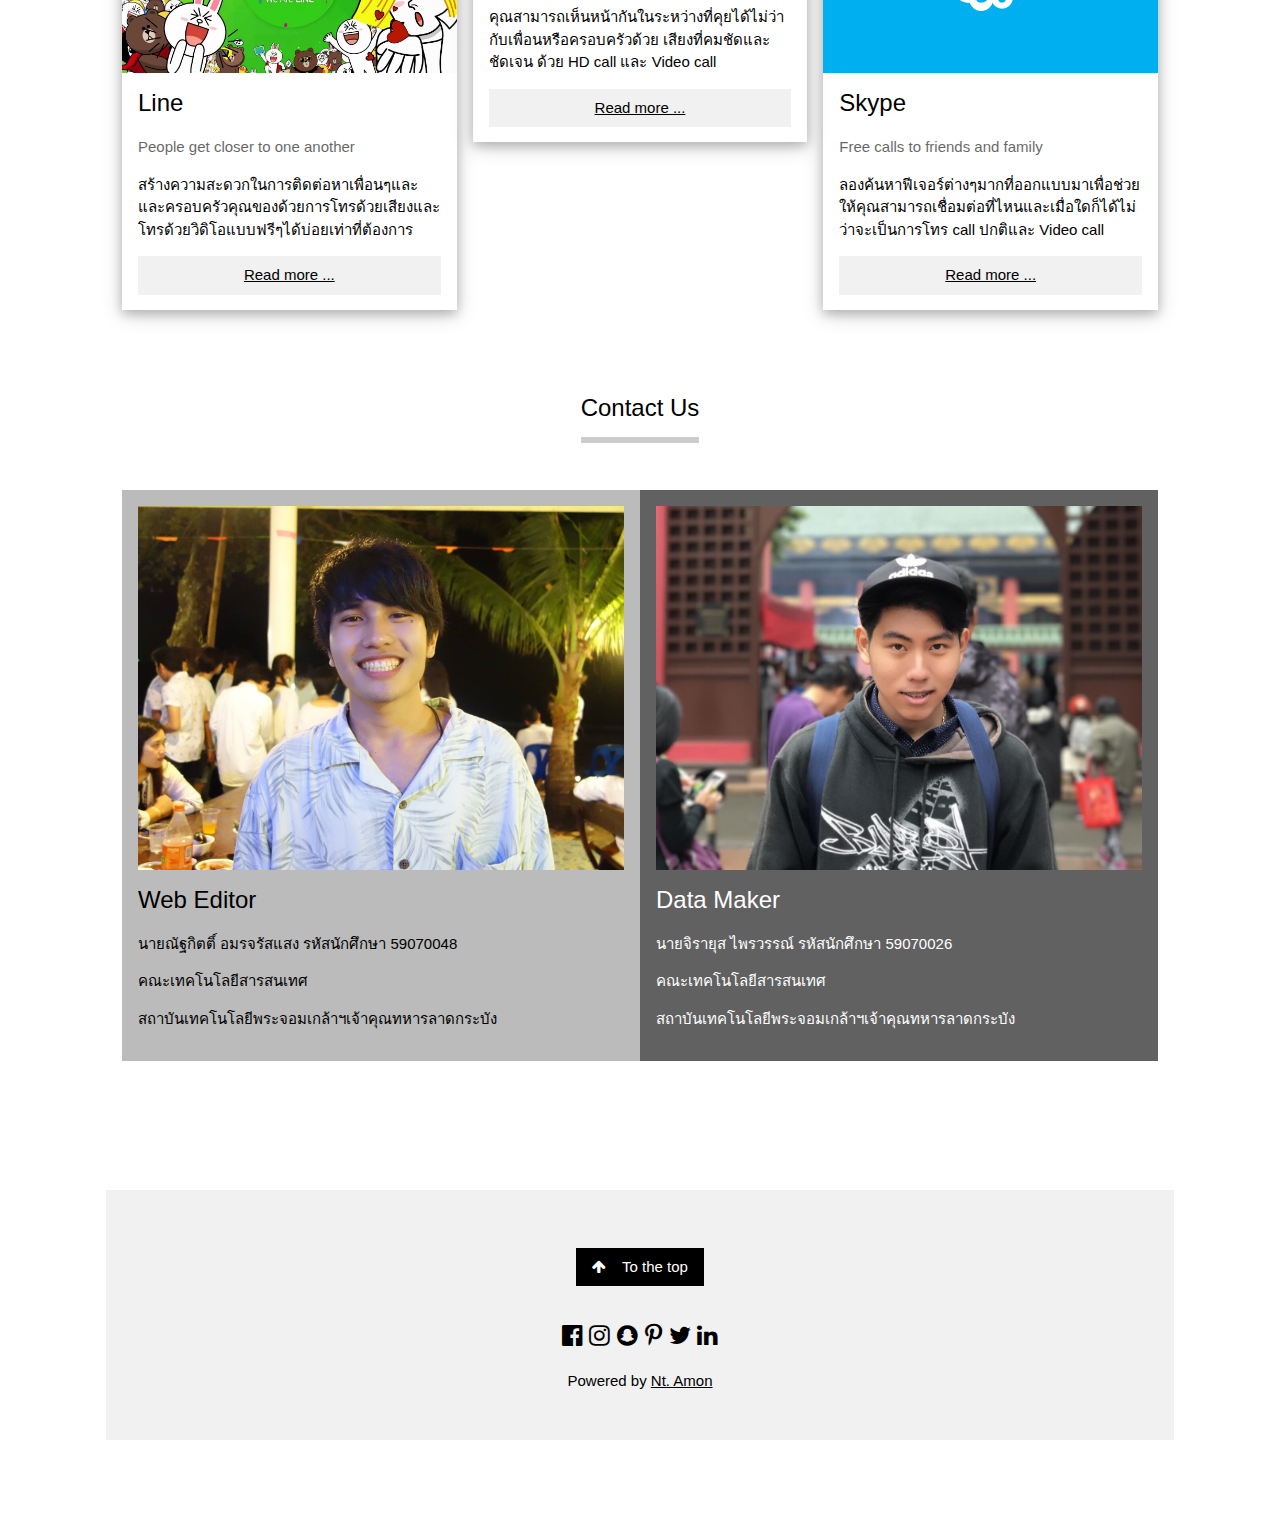
==== commit 8c3b23aa: "Update index.html" ====
--- a/index.html
+++ b/index.html
@@ -5,6 +5,7 @@
 <meta name="viewport" content="width=device-width, initial-scale=1">
 <link rel="stylesheet" href="style/style.css">
 <link rel="stylesheet" href="style/css/font-awesome.min.css">
+<link rel="shortcut icon" href="images/icon.png">
 <style>
 body,h1,h2,h3,h4,h5 {font-family: "Raleway", sans-serif}
 .mySlides {display:none}
@@ -62,7 +63,7 @@
   </div>
   
   <!-- Grid -->
-  <div class="row container" id="offer">
+  <div class="row container">
     <div class="center padding-64">
       <span class="xlarge bottombar border-dark-grey padding-16">What We Offer</span>
     </div>
@@ -72,7 +73,7 @@
   </div>
 
    <!-- Grid -->
-  <div class="row-padding" id="recommend">
+  <div class="row-padding">
     <div class="center padding-64">
       <span class="xlarge bottombar border-dark-grey padding-16">Recommend app</span>
     </div>
@@ -92,7 +93,7 @@
 
     <div class="third margin-bottom">
       <div class="card-4">
-        <img src="images/messenger.jpg" alt="Messenger" style="width:100%">
+        <img src="images/messenger-h.jpg" alt="Messenger" style="width:100%">
         <div class="container">
           <h3>Messenger</h3>
           <p class="opacity">Call across the world for free</p>
@@ -118,7 +119,7 @@
   </div>
 
   <!-- Contact -->
-  <div class="center padding-64" id="contact">
+  <div class="center padding-64">
     <span class="xlarge bottombar border-dark-grey padding-16">Contact Us</span>
   </div>
 
@@ -141,14 +142,12 @@
 
 
 </div>
+    
 <!-- new space -->
-<div class="center padding-64" id="contact">
-    <span class="xlarge bottombar border-dark-grey padding-16">Contact Us</span>
+<div class="center padding-64">
   </div>    
-    
-    
+
 <!-- Footer -->
-
 <footer class="container padding-32 light-grey center">
   <h4></h4>
   <a href="#" class="button black margin"><i class="fa fa-arrow-up margin-right"></i>To the top</a>
